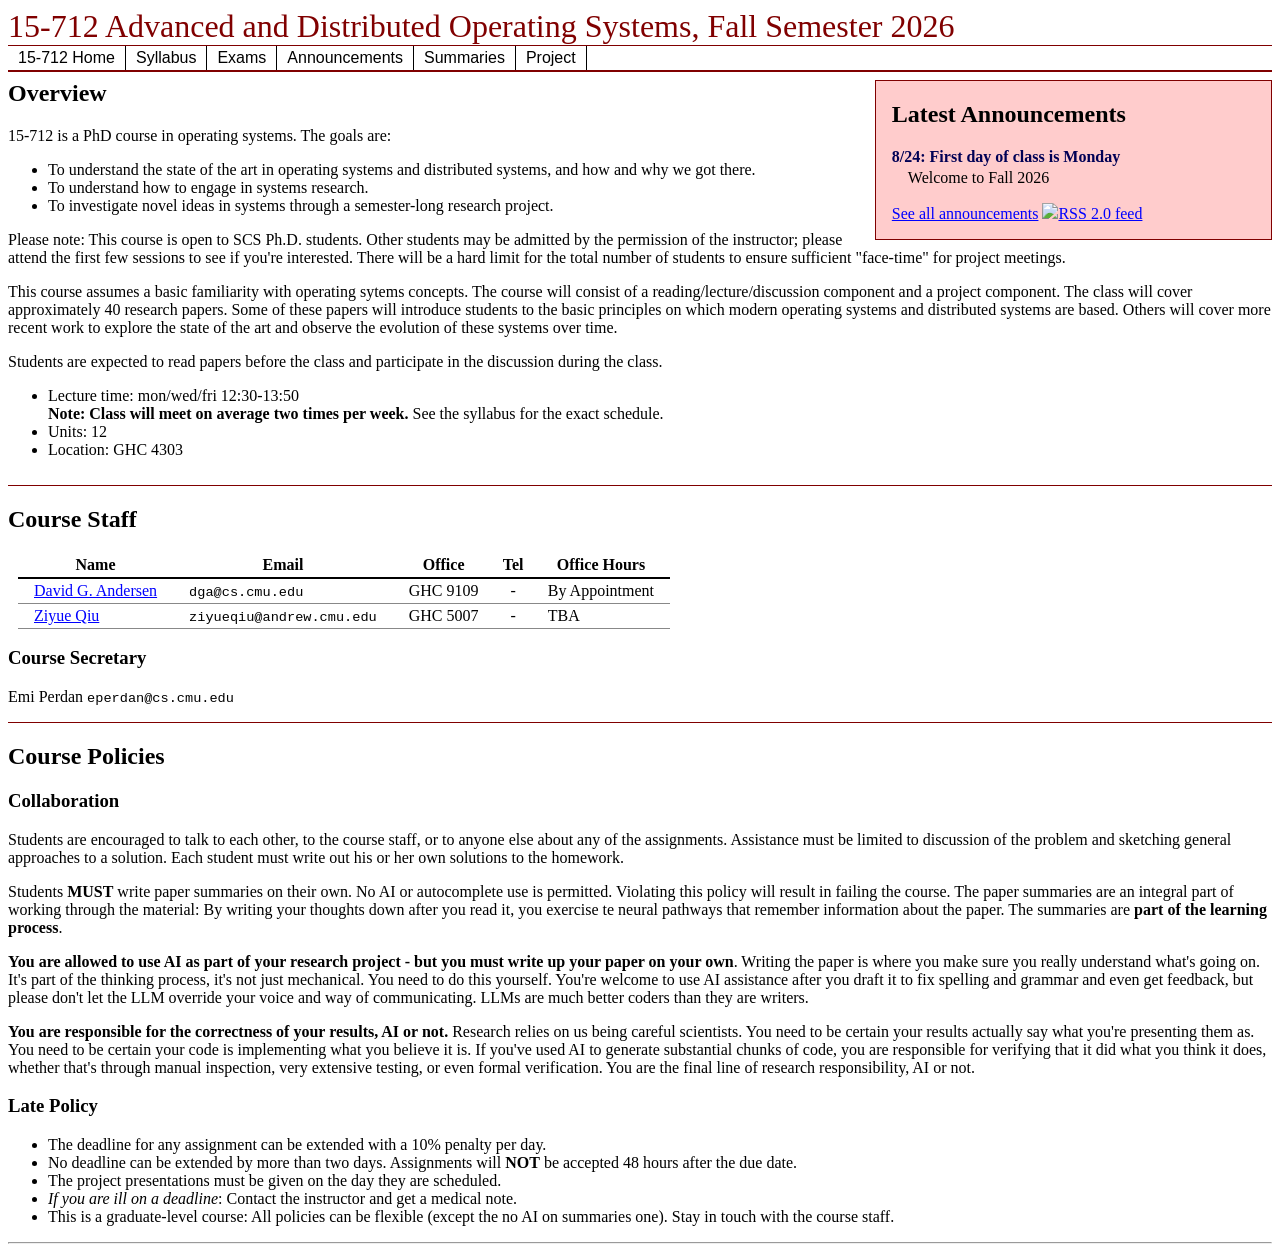
==== ex/cmu-15712/index.html @ f41c7463 "Generate course pages from Tera templates" ====
<?xml version="1.0" encoding="UTF-8"?>
<!DOCTYPE html 
 PUBLIC "-//W3C//DTD XHTML 1.0 Strict//EN"
 "http://www.w3.org/TR/xhtml1/DTD/xhtml1-strict.dtd">
<html xmlns="http://www.w3.org/1999/xhtml" xml:lang="en" lang="en">
<head>
<title>15-712 Advanced and Distributed Operating Systems, Fall Semester 2026</title>
<link rel="stylesheet" type="text/css" href="style.css" />
</head>
<body>
<h1>15-712 Advanced and Distributed Operating Systems, Fall Semester 2026</h1>
<div id="topnavbar">
<ul class="topnavlist">
<li><a href="index.html">15-712 Home</a></li>
<li><a href="syllabus.html">Syllabus</a></li>
<li><a href="exams.html">Exams</a></li>
<li><a href="announcements.html">Announcements</a></li>
<li><a href="summaries.html">Summaries</a></li>
<li><a href="project.html">Project</a></li>
</ul>
</div>


<div id="overview">
<div id="news">
<h2>Latest Announcements</h2>

<dl class="newslist">

  <dt>8/24:  First day of class is Monday</dt>
    <dd>Welcome to Fall 2026</dd>

</dl>

<p><a href="announcements.html">See all announcements</a>
<a href="rss2.xml"><img src="xml.gif"/>RSS 2.0 feed</a>
</p>
</div>
<div id="overview_main">
<h2>Overview</h2>
<!--<p><em>This website is still being updated.  Please come back and check later.</em></p>-->
<p>
15-712 is a PhD course in operating systems.  The goals are:
</p>
<ul>
 <li>To understand the state of the art in operating systems and distributed systems, and how and why we got there.</li>
 <li>To understand how to engage in systems research.</li>
 <li>To investigate novel ideas in systems through a semester-long research project.</li>
</ul>
<p>
Please note:  This course is open to SCS Ph.D. students.  Other students may be admitted by the permission of the instructor;  please attend the first few sessions to see if you're interested.  There will be a hard limit for the total number of students to ensure sufficient "face-time" for project meetings.
</p>

<p>
This course assumes a basic familiarity with operating sytems concepts.
The course will consist of a reading/lecture/discussion component
and a project component. The class will cover approximately 40
research papers. Some of these
papers will introduce students to the basic principles on
which modern operating systems and distributed systems are based.
Others will cover more recent work to explore the state of the art and observe the evolution of these systems over time.
</p>

<p>
Students are expected to read papers before the class and
participate in the discussion during the class.
</p>


<ul>
<li>Lecture time: mon&#x2F;wed&#x2F;fri 12:30-13:50<br />
    <b>Note: Class will meet on average two times per week.</b> See the syllabus for the exact schedule.</li>
<li>Units: 12</li>
<li>Location: GHC 4303</li>
</ul>
</div>

<!-- ugly: needed to prevent the announcements from bleeding over -->
<hr style="clear: both; visibility: hidden;" />
</div>

<div id="staff">
<h2>Course Staff</h2>

<table class="people">
<tr>
<th>Name</th><th>Email</th><th>Office</th><th>Tel</th><th>Office Hours</th></tr>

<tr>
<td><a href="https:&#x2F;&#x2F;www.cs.cmu.edu&#x2F;~dga&#x2F;">David G. Andersen</a></td>
<td><span class="email">dga@cs.cmu.edu</span></td>
<td>GHC 9109</td>
<td>-</td>
<td>By Appointment</td>
</tr>

<tr>
<td><a href="https:&#x2F;&#x2F;ziyueqiu.github.io&#x2F;">Ziyue Qiu</a></td>
<td><span class="email">ziyueqiu@andrew.cmu.edu</span></td>
<td>GHC 5007</td>
<td>-</td>
<td>TBA</td>
</tr>

</table>

<h3>Course Secretary</h3>
<p>
Emi Perdan <span class="email">eperdan@cs.cmu.edu</span>
</p>
</div>

<div id="policies">
<h2>Course Policies</h2>

<h3>Collaboration</h3>

<p>Students are encouraged to talk to each other, to the course staff,
or to anyone else about any of the assignments.
Assistance must be limited to discussion of the problem and
sketching general approaches to a solution. Each student must write
out his or her own solutions to the homework.
</p>

<p>Students <b>MUST</b> write paper summaries on their own. No AI or autocomplete use is permitted. Violating this policy will result in failing the course. The paper summaries are an integral part of working through the material: By writing your thoughts down after you read it, you exercise te neural pathways that remember information about the paper. The summaries are <b>part of the learning process</b>.</p>

<p><b>You are allowed to use AI as part of your research project - but you must
	write up your paper on your own</b>. Writing the paper is where you
make sure you really understand what's going on. It's part of the thinking
process, it's not just mechanical. You need to do this yourself. You're
welcome to use AI assistance after you draft it to fix spelling and grammar
and even get feedback, but please don't let the LLM override your voice and
way of communicating. LLMs are much better coders than they are writers.
</p>

<p><b>You are responsible for the correctness of your results, AI or not.</b>
Research relies on us being careful scientists. You need to be certain
your results actually say what you're presenting them as. You need to be
certain your code is implementing what you believe it is. If you've
used AI to generate substantial chunks of code, you are responsible
for verifying that it did what you think it does, whether that's
through manual inspection, very extensive testing, or even formal
verification. You are the final line of research responsibility,
AI or not.</p>

<h3>Late Policy</h3>

<ul>
  <li>The deadline for any assignment 
      can be extended with a 10% penalty per day.</li>
  <li>No deadline can be extended by more than two days.
   Assignments will <b>NOT</b> 
   be accepted 48 hours after the due date.</li>
  <li>The project presentations must be given on the day they
      are scheduled.</li>

  <li><i>If you are ill on a deadline</i>:  Contact the instructor and get a medical note.</li>
  <li>This is a graduate-level course: All policies can be flexible
      (except the no AI on summaries one). Stay in touch with the
      course staff.</li>
</ul>
</div>

<hr />
</body>
</html>
---- ex/cmu-15712/style.css ----
body, html { 
  color: #000;
  background: #fff;
}

a:link { 
  background: inherit;
  color:  #00f;
  text-decoration: underline;
}

a:visited { 
  background: inherit;
  color:  #400860;
  text-decoration: underline;
}

h1 { 
  color: maroon;
  background:  white;
  border-bottom: solid 0.05em maroon;
  padding: 0;
  margin: 0;
  font-style: normal;
  font-weight: normal;
}

p.lastupdated { 
  font-size: 70%;
  font-style: italic;
  margin-bottom: 0;
}

p.contact {
  margin-top: 0;
  font-size: 70%;
}

#topnavbar ul {
 width: 100%;
 float: left;

 margin: 0;
 padding: 0;

 text-align: center;
 white-space: nowrap;
 color: #000;
 font-family: Arial, Helvetica, sans-serif;
 background-color: white;
 border-bottom: solid 2px maroon;
 clear: right;
 margin-bottom: .5em;
}

#topnavbar ul li {
 display: inline;
 padding-left: 0;
 padding-right: 0;
}

#topnavbar ul li a {
 padding: 3px 10px;
 text-decoration: none;
 color: #000;
 background-color: white;
 float: left;
 border-right: 1px solid black;
}

#topnavbar ul li a:hover {
 background-color: maroon;
 color: white;
}

#topnavbar div { 
 clear: both;
}

div#news {
  width: 30%;
  float: right;
  margin-left: 2em;
  padding-left: 1em;
  background-color: #fcc;
  margin-bottom: 0.5em;
  border: 1px solid maroon;
}

dl.idealist dt { 
  font-weight: bold;
}

dl.idealist dt { 
  margin-top: 0.5em;
}

dl.newslist { 
 margin: 0;
 padding: 0;
}

dl.newslist dt { 
// display: inline;
 padding-left: 0;
 color: #000055;
 font-weight: bold;
 margin-bottom: 0.2em;
}

dl.newslist dd {
  padding-bottom: 1em;
  margin-bottom: 0;
  margin-left: 1em;
  padding-left: 0;
  margin-right: 1em;
}

div#news p { 
margin-top: 0; 
padding-top: 0;
}

#announcements p { 
  color: maroon;
}

#announcements h1 { 
  color: #ffffff;
  text-align: center;
  font-size: 110%;
  text-decoration: underline;
}

/* The alternating announcement colors */
#announcements p.one { color: #ff0000; }
#announcements p.two { color: #00ff00; }
#announcements p.three { color: #3333ff; }

.announce_date { font-weight: bold; }

table.people {
  margin-left: 10px;
  padding: 2px;
  border-collapse: collapse;
  border: none;
}

table.people th { 
  font-weight: bold;
  text-align: center;
  border: 0;
  border-bottom: solid 2px;
}
table.people td { 
  border: none;
  border-bottom: 1px solid #888;
  padding-right: 1em;
  padding-left: 1em;
}

table.assignments { 
  width: 98%;
  margin-left: 1%;
  margin-right: 1%;
  border-collapse: collapse;
}

table.assignments th { 
  background: maroon;
  color: white;
}

table.assignments tr,td,th { 
  padding: 3px;
  border-width: 1px;
  border-style: solid;
  border-color: black;
  border-spacing: 0px;
}

table.schedule th { 
  background: maroon;
  color: white;
}

table.schedule {
  width: 98%;
  margin-left: 1%;
  margin-right: 1%;
  border-collapse:  collapse;
}

table.Schedule tr,th,td { 
  padding: 3px;  
  border-width: 1px; 
  border-spacing: 0px; 
  border-style: solid;  
  border-color: black;
}

/* Presentation:  No underlines on links in schedule unless you're
 * moving the mouse over it. */

table.schedule tr.lecture { background: white; }
table.schedule tr.lecture.alt { background: #ddd; }
table.schedule tr.noclass { background: lime; }
table.schedule tr.exam    { background: yellow; }
table.schedule tr.recitation { background: #ccf; }
table.schedule tr.recitation.alt { background: #ccf; }
table.schedule tr.lechead { font-weight: bold; text-align: center; }

table.schedule tr.lecture:nth-child(odd) {
  background-color: #ddd;
}


div#textbooks { 
  position: relative;
  vertical-align: top;
  float: left;
  width: 45%; 
  padding-left: 1em;
  padding-right: 1em;
  margin-right: 1em;
}

div#Grading { 
  position: relative;
  vertical-align: top;
  float: right;
  padding-left: 0;
  padding-right: 1em;
  width: 45%;
}

#Schedule h2 { text-align: center; }

div#Schedule {
  border-top: 1px solid maroon;
  clear: both;
  margin-top: 5em;
  float:  none;
  width: 100%;
}

div#prerequisites, div#staff, div#policies, div#resources { 
 clear: left;
 border-top: 1px solid maroon;
}

ul.announcements li {
  padding-top: 0.5em;
}

span.email { 
 font-family: Courier, monospace;
 font-size: 85%;
}

div.clear {
  clear: both;
}
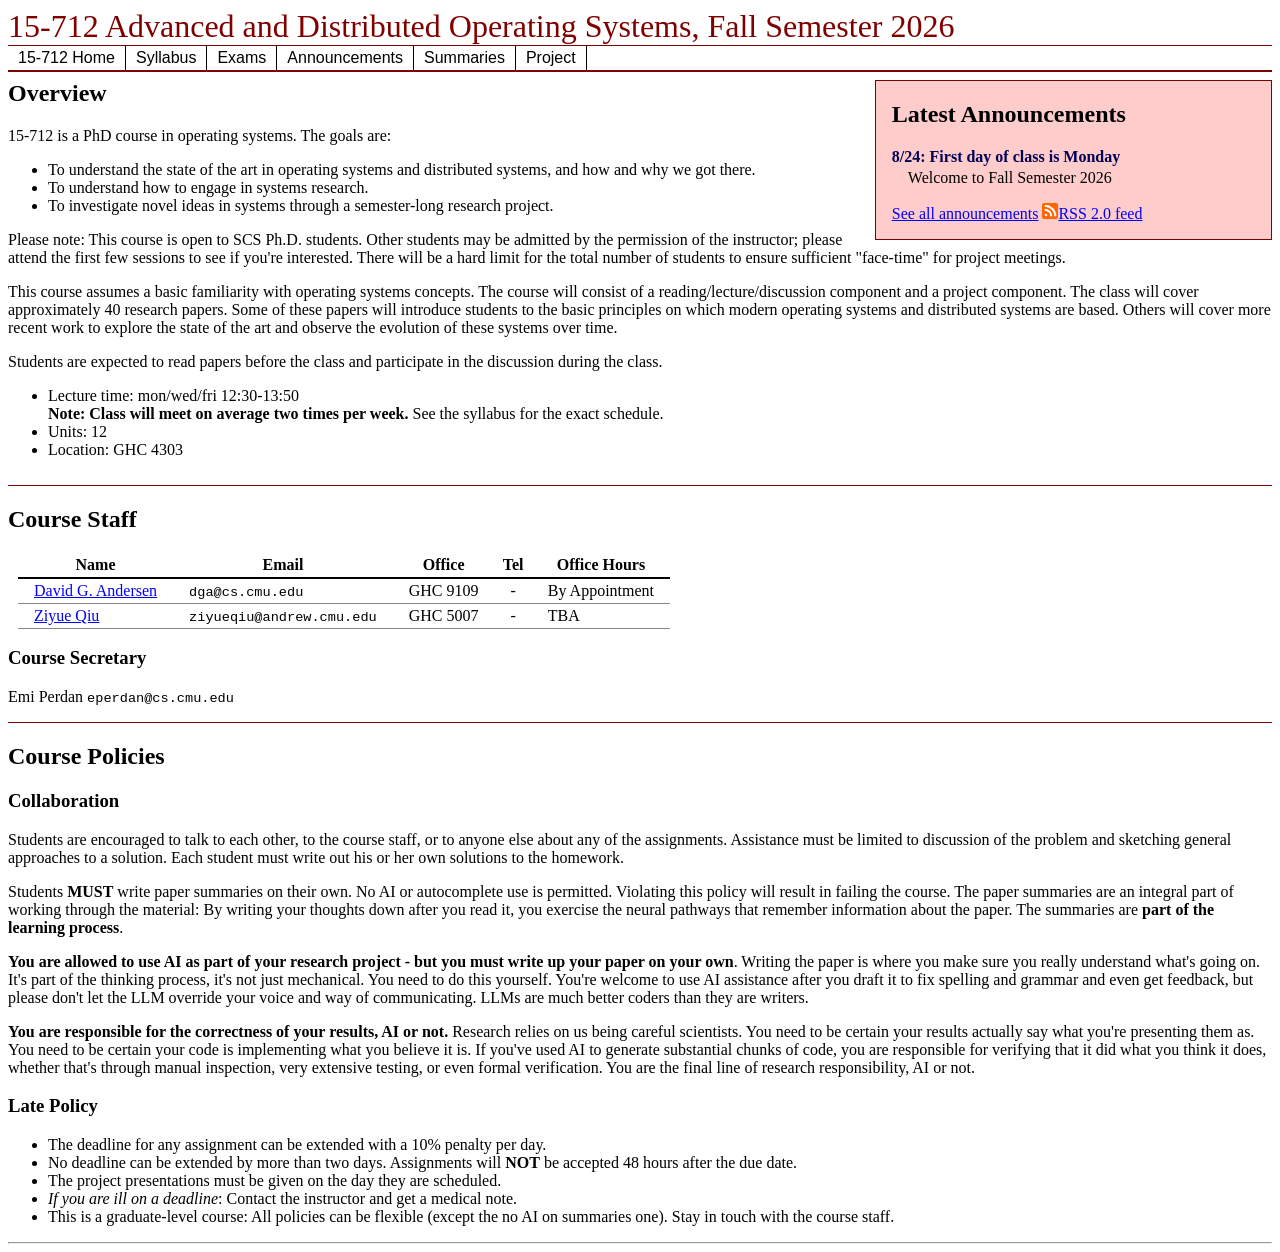
==== commit f50fc519: "Generate course announcements and RSS feed" ====
--- a/ex/cmu-15712/index.html
+++ b/ex/cmu-15712/index.html
@@ -1,13 +1,9 @@
-
-
-<?xml version="1.0" encoding="UTF-8"?>
-<!DOCTYPE html 
- PUBLIC "-//W3C//DTD XHTML 1.0 Strict//EN"
- "http://www.w3.org/TR/xhtml1/DTD/xhtml1-strict.dtd">
-<html xmlns="http://www.w3.org/1999/xhtml" xml:lang="en" lang="en">
+<!doctype html>
+<html lang="en">
 <head>
+<meta charset="utf-8">
 <title>15-712 Advanced and Distributed Operating Systems, Fall Semester 2026</title>
-<link rel="stylesheet" type="text/css" href="style.css" />
+<link rel="stylesheet" href="style.css">
 </head>
 <body>
 <h1>15-712 Advanced and Distributed Operating Systems, Fall Semester 2026</h1>
@@ -29,13 +25,14 @@
 
 <dl class="newslist">
 
-  <dt>8/24:  First day of class is Monday</dt>
-    <dd>Welcome to Fall 2026</dd>
+<dt>8&#x2F;24: First day of class is Monday</dt>
+<dd>Welcome to Fall Semester 2026</dd>
 
 </dl>
 
+
 <p><a href="announcements.html">See all announcements</a>
-<a href="rss2.xml"><img src="xml.gif"/>RSS 2.0 feed</a>
+<a href="rss2.xml"><img src="rss.svg" width="16" height="16" alt="" />RSS 2.0 feed</a>
 </p>
 </div>
 <div id="overview_main">
@@ -54,7 +51,7 @@
 </p>
 
 <p>
-This course assumes a basic familiarity with operating sytems concepts.
+This course assumes a basic familiarity with operating systems concepts.
 The course will consist of a reading/lecture/discussion component
 and a project component. The class will cover approximately 40
 research papers. Some of these
@@ -124,7 +121,7 @@
 out his or her own solutions to the homework.
 </p>
 
-<p>Students <b>MUST</b> write paper summaries on their own. No AI or autocomplete use is permitted. Violating this policy will result in failing the course. The paper summaries are an integral part of working through the material: By writing your thoughts down after you read it, you exercise te neural pathways that remember information about the paper. The summaries are <b>part of the learning process</b>.</p>
+<p>Students <b>MUST</b> write paper summaries on their own. No AI or autocomplete use is permitted. Violating this policy will result in failing the course. The paper summaries are an integral part of working through the material: By writing your thoughts down after you read it, you exercise the neural pathways that remember information about the paper. The summaries are <b>part of the learning process</b>.</p>
 
 <p><b>You are allowed to use AI as part of your research project - but you must
 	write up your paper on your own</b>. Writing the paper is where you
--- a/ex/cmu-15712/style.css
+++ b/ex/cmu-15712/style.css
@@ -206,6 +206,7 @@
 table.schedule tr.lecture.alt { background: #ddd; }
 table.schedule tr.noclass { background: lime; }
 table.schedule tr.exam    { background: yellow; }
+table.schedule tr.deadline { background: #ffd; }
 table.schedule tr.recitation { background: #ccf; }
 table.schedule tr.recitation.alt { background: #ccf; }
 table.schedule tr.lechead { font-weight: bold; text-align: center; }
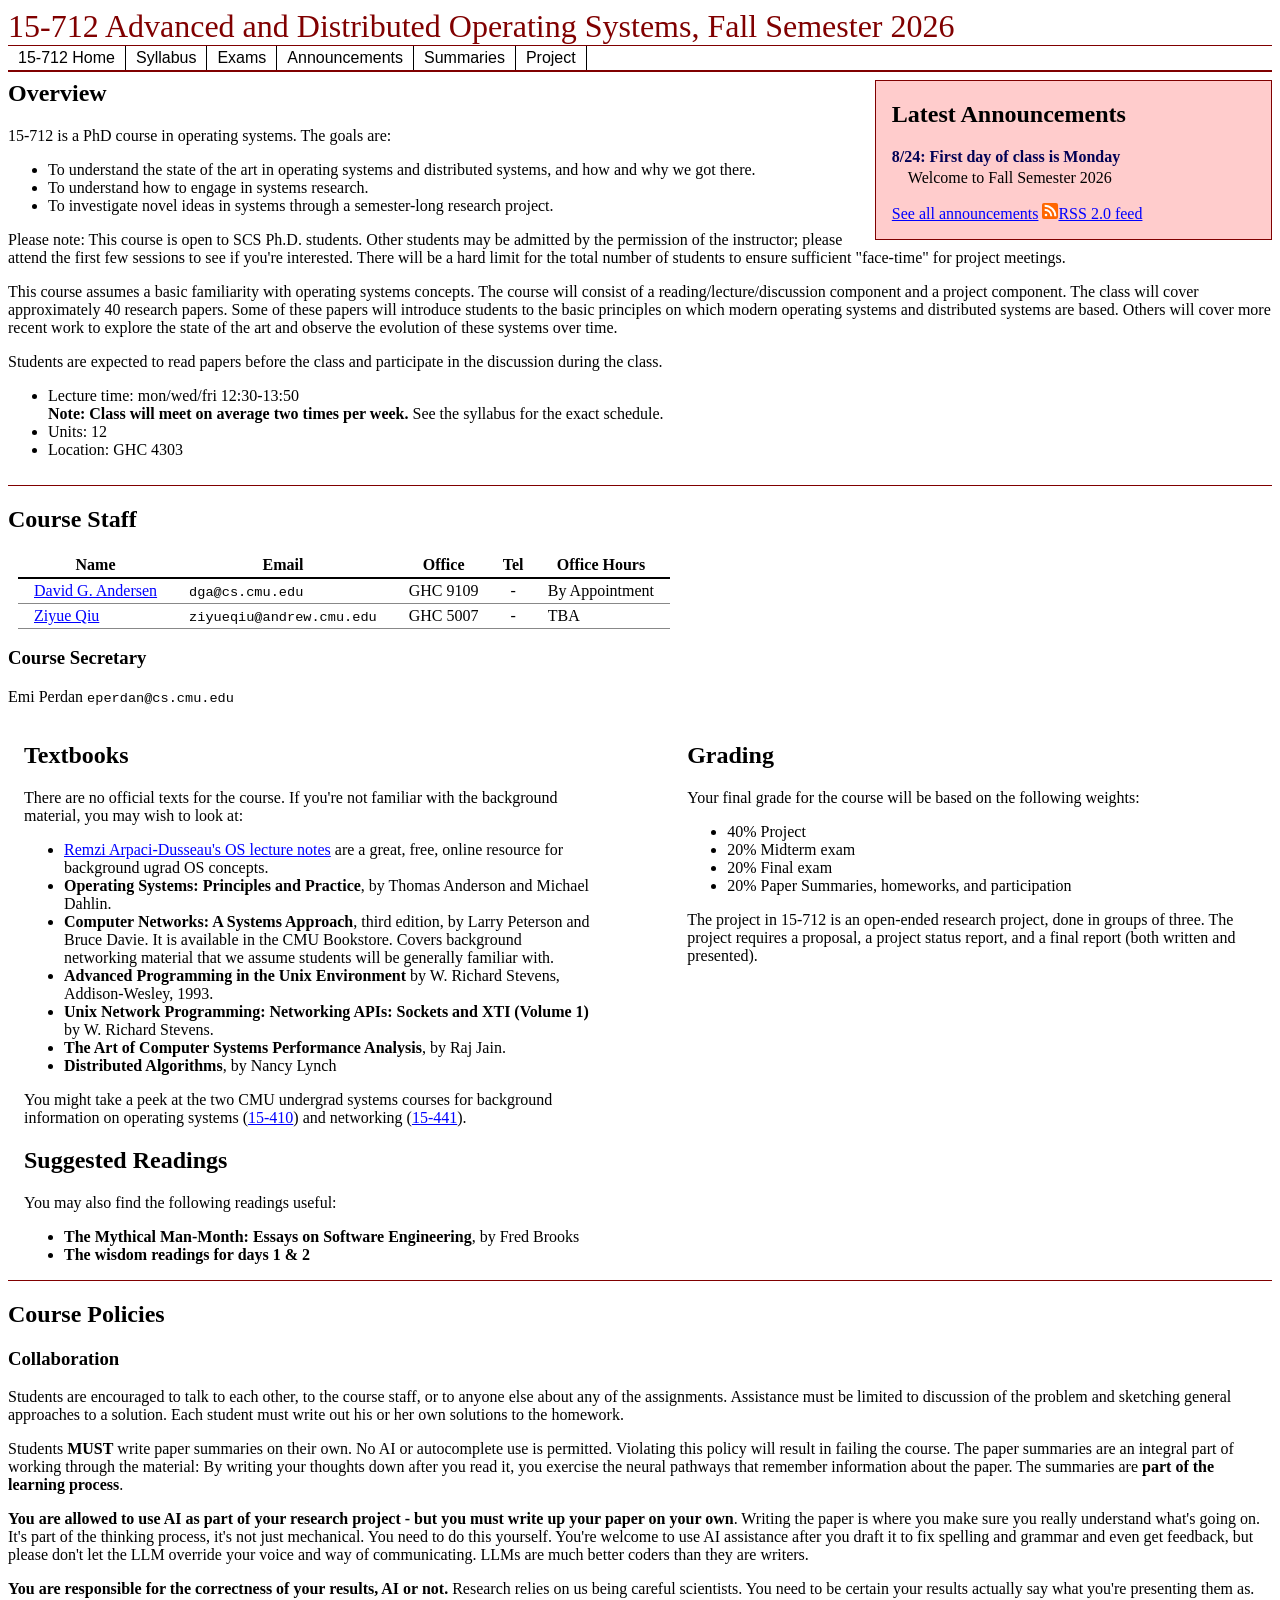
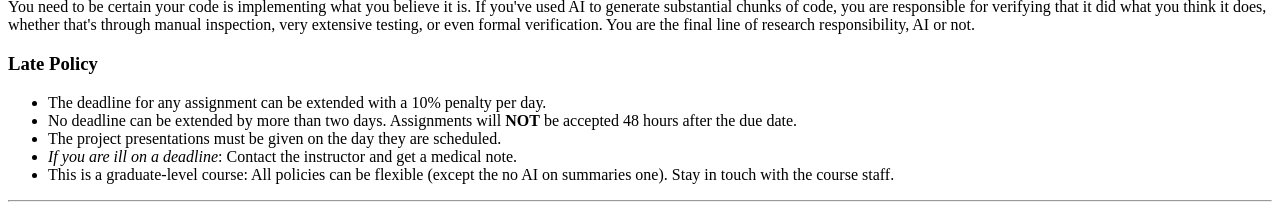
==== commit ae67dd74: "shuffling things" ====
--- a/ex/cmu-15712/index.html
+++ b/ex/cmu-15712/index.html
@@ -2,6 +2,7 @@
 <html lang="en">
 <head>
 <meta charset="utf-8">
+<meta name="viewport" content="width=device-width, initial-scale=1">
 <title>15-712 Advanced and Distributed Operating Systems, Fall Semester 2026</title>
 <link rel="stylesheet" href="style.css">
 </head>
@@ -37,7 +38,6 @@
 </div>
 <div id="overview_main">
 <h2>Overview</h2>
-<!--<p><em>This website is still being updated.  Please come back and check later.</em></p>-->
 <p>
 15-712 is a PhD course in operating systems.  The goals are:
 </p>
@@ -74,7 +74,6 @@
 </ul>
 </div>
 
-<!-- ugly: needed to prevent the announcements from bleeding over -->
 <hr style="clear: both; visibility: hidden;" />
 </div>
 
@@ -83,7 +82,7 @@
 
 <table class="people">
 <tr>
-<th>Name</th><th>Email</th><th>Office</th><th>Tel</th><th>Office Hours</th></tr>
+<th scope="col">Name</th><th scope="col">Email</th><th scope="col">Office</th><th scope="col">Tel</th><th scope="col">Office Hours</th></tr>
 
 <tr>
 <td><a href="https:&#x2F;&#x2F;www.cs.cmu.edu&#x2F;~dga&#x2F;">David G. Andersen</a></td>
@@ -103,11 +102,100 @@
 
 </table>
 
+
 <h3>Course Secretary</h3>
 <p>
 Emi Perdan <span class="email">eperdan@cs.cmu.edu</span>
 </p>
-</div>
+
+</div>
+
+
+        <div id="textbooks">
+            <h2>Textbooks<a name="Textbooks"></a></h2>
+            <p>
+                There are no official texts for the course. If you're not
+                familiar with the background material, you may wish to look at:
+            </p>
+            <ul>
+                <li>
+                    <a
+                        href="http://pages.cs.wisc.edu/~remzi/Classes/537/Fall2009/"
+                        >Remzi Arpaci-Dusseau's OS lecture notes</a
+                    >
+                    are a great, free, online resource for background ugrad OS
+                    concepts.
+                </li>
+                <li>
+                    <b>Operating Systems: Principles and Practice</b>, by Thomas
+                    Anderson and Michael Dahlin.
+                </li>
+                <li>
+                    <b>Computer Networks: A Systems Approach</b>, third edition,
+                    by Larry Peterson and Bruce Davie. It is available in the
+                    CMU Bookstore. Covers background networking material that we
+                    assume students will be generally familiar with.
+                </li>
+                <li>
+                    <b>Advanced Programming in the Unix Environment</b> by W.
+                    Richard Stevens, Addison-Wesley, 1993.
+                </li>
+                <li>
+                    <b
+                        >Unix Network Programming: Networking APIs: Sockets and
+                        XTI (Volume 1)</b
+                    >
+                    by W. Richard Stevens.
+                </li>
+                <li>
+                    <b>The Art of Computer Systems Performance Analysis</b>, by
+                    Raj Jain.
+                </li>
+                <li><b>Distributed Algorithms</b>, by Nancy Lynch</li>
+            </ul>
+
+            You might take a peek at the two CMU undergrad systems courses for
+            background information on operating systems (<a
+                href="http://www.cs.cmu.edu/~410/"
+                >15-410</a
+            >) and networking (<a href="http://www.cs.cmu.edu/~srini/15-441/F06"
+                >15-441</a
+            >).
+
+            <h2>Suggested Readings<a name="Suggested"></a></h2>
+            <p>You may also find the following readings useful:</p>
+            <ul>
+                <li>
+                    <b>The Mythical Man-Month: Essays on Software Engineering</b
+                    >, by Fred Brooks
+                </li>
+                <li><b>The wisdom readings for days 1 & 2</b></li>
+            </ul>
+        </div>
+
+        <div id="Grading">
+            <h2>Grading</h2>
+            <p>
+                Your final grade for the course will be based on the following
+                weights:
+            </p>
+            <ul>
+                <li>40% Project</li>
+                <li>20% Midterm exam</li>
+                <li>20% Final exam</li>
+                <li>20% Paper Summaries, homeworks, and participation</li>
+            </ul>
+
+            <!--<p>The quizzes will be in-class, one near midterm and one near the end of the
+        semester.</p>-->
+
+            <p>
+                The project in 15-712 is an open-ended research project, done in
+                groups of three. The project requires a proposal, a project
+                status report, and a final report (both written and presented).
+            </p>
+        </div>
+
 
 <div id="policies">
 <h2>Course Policies</h2>
--- a/ex/cmu-15712/style.css
+++ b/ex/cmu-15712/style.css
@@ -191,12 +191,11 @@
   border-collapse:  collapse;
 }
 
-table.Schedule tr,th,td { 
-  padding: 3px;  
-  border-width: 1px; 
-  border-spacing: 0px; 
-  border-style: solid;  
-  border-color: black;
+table.schedule th,
+table.schedule td {
+  padding: 5px;
+  border: 1px solid black;
+  vertical-align: top;
 }
 
 /* Presentation:  No underlines on links in schedule unless you're
@@ -215,6 +214,25 @@
   background-color: #ddd;
 }
 
+.schedule-scroll {
+  max-width: 100%;
+  overflow-x: auto;
+  -webkit-overflow-scrolling: touch;
+}
+
+@media (max-width: 700px) {
+  table.schedule {
+    width: 720px;
+    min-width: 720px;
+    margin: 0;
+  }
+
+  table.schedule th,
+  table.schedule td {
+    padding: 8px;
+  }
+}
+
 
 div#textbooks { 
   position: relative;
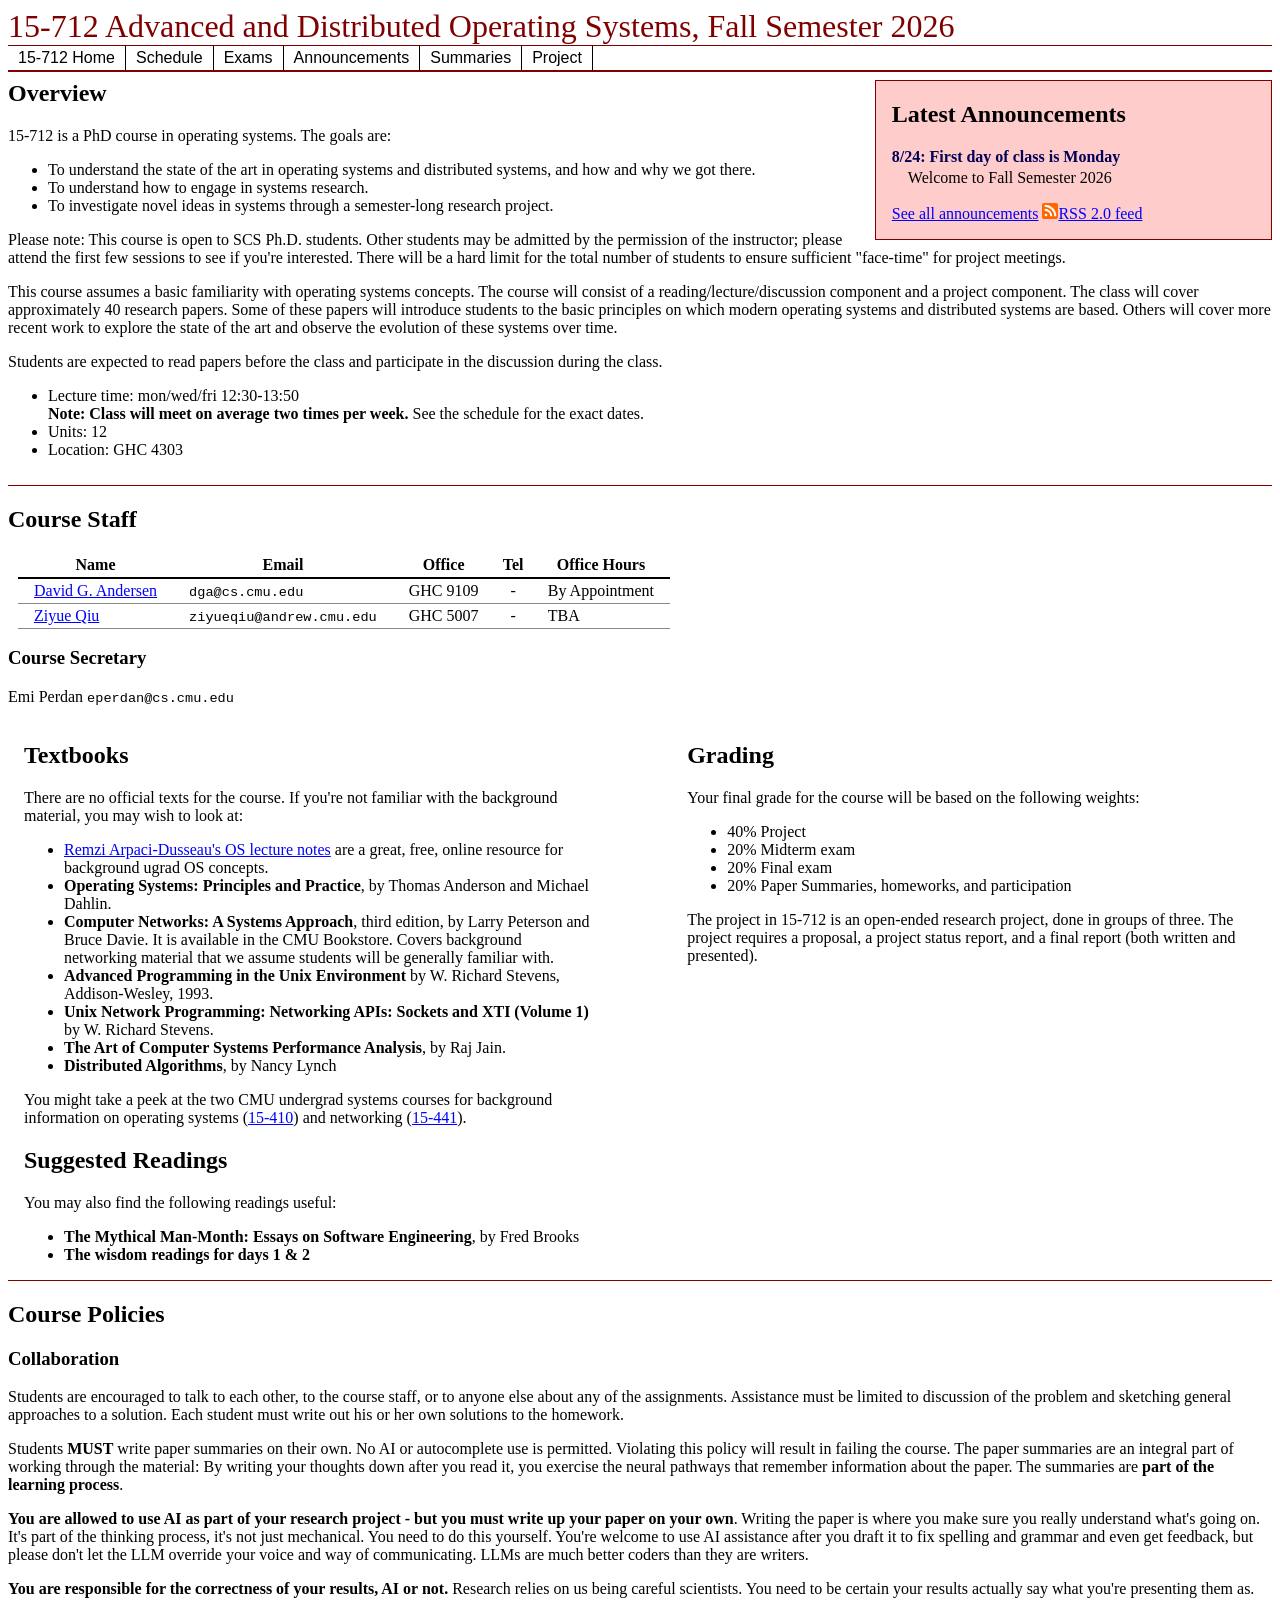
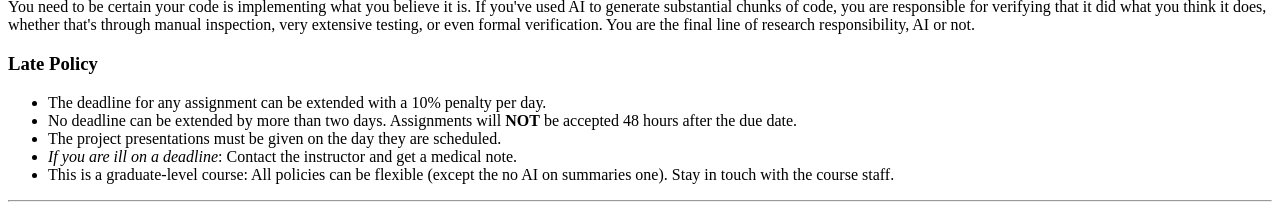
==== commit d8443c50: "Rename syllabus pages to schedule" ====
--- a/ex/cmu-15712/index.html
+++ b/ex/cmu-15712/index.html
@@ -11,7 +11,7 @@
 <div id="topnavbar">
 <ul class="topnavlist">
 <li><a href="index.html">15-712 Home</a></li>
-<li><a href="syllabus.html">Syllabus</a></li>
+<li><a href="schedule.html">Schedule</a></li>
 <li><a href="exams.html">Exams</a></li>
 <li><a href="announcements.html">Announcements</a></li>
 <li><a href="summaries.html">Summaries</a></li>
@@ -68,7 +68,7 @@
 
 <ul>
 <li>Lecture time: mon&#x2F;wed&#x2F;fri 12:30-13:50<br />
-    <b>Note: Class will meet on average two times per week.</b> See the syllabus for the exact schedule.</li>
+    <b>Note: Class will meet on average two times per week.</b> See the schedule for the exact dates.</li>
 <li>Units: 12</li>
 <li>Location: GHC 4303</li>
 </ul>
